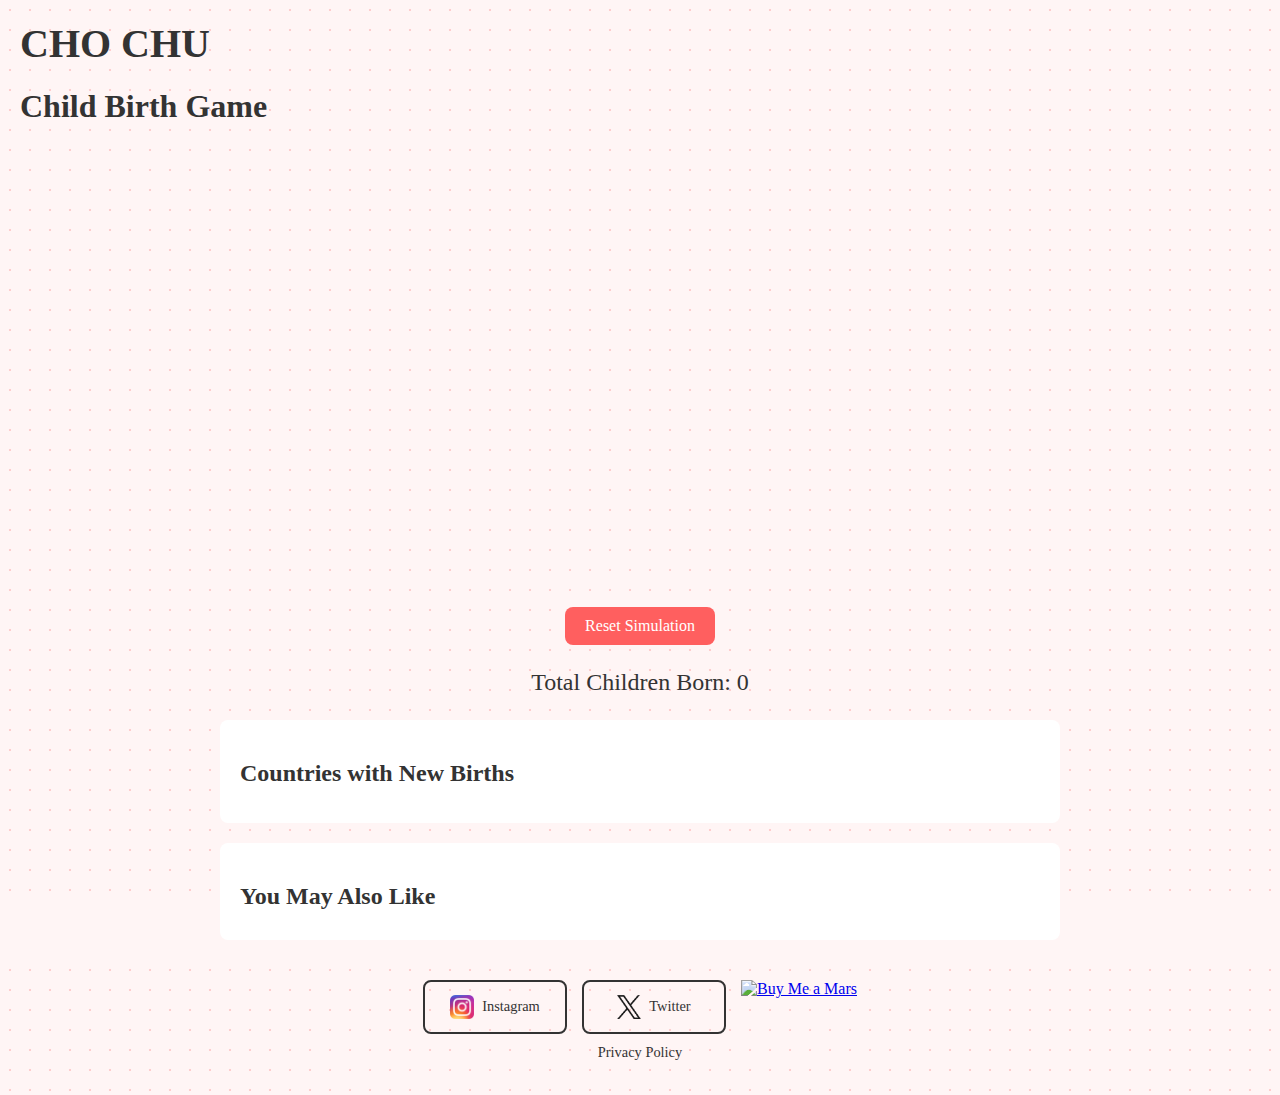
==== ChildBirth.html @ 8aeaf588 "Updated payment method" ====
<!DOCTYPE html>
<html lang="en">
<head>
  <meta charset="UTF-8">
  <meta name="viewport" content="width=device-width, initial-scale=1.0">
  <title>Child Birth Game</title>
  <link rel="stylesheet" href="https://cdnjs.cloudflare.com/ajax/libs/jvectormap/2.0.4/jquery-jvectormap.css">
  <link rel="stylesheet" href="stylesChild.css">
 
</head>
<body>
  <audio id="baby-cry-sound" src="sounds/baby-cry.mp3"></audio>
  <!-- Header -->
  <header>
    <a href="index.html" style="text-decoration: none; color: inherit;">
      <h1 class="logo">CHO CHU</h1>
    </a>
    <h1 class="game-title">Child Birth Game</h1>
  </header>

  <!-- Game Section -->
  <main>
    <!-- World Map -->
    <div class="world-map">
      <div id="world-map" style="width: 100%; height: 400px;"></div>
    </div>

    <button id="reset-button" class="reset-button">Reset Simulation</button>

    <!-- Total Child Count -->
    <div class="child-count">
      <p>Total Children Born: <span id="total-child-count">0</span></p>
    </div>

    <!-- Country List -->
    <div class="country-list">
      <h2>Countries with New Births</h2>
      <ul id="country-list">
        <!-- Countries will be added dynamically -->
      </ul>
    </div>

    <!-- You May Also Like -->
<div class="recommended-games">
  <h2>You May Also Like</h2>
  <div class="game-list">
      <!-- Games will be shuffled dynamically -->
  </div>
</div>

  <!-- Footer -->
  <footer>
    <div class="social-links">
      <a href="https://www.instagram.com/prithvi.dll/" target="_blank" class="social-link">
        <img src="insta_icon.png" alt="Instagram">
        <span>Instagram</span>
      </a>
      <a href="https://twitter.com" target="_blank" class="social-link">
        <img src="icon-twitter-x.webp" alt="Twitter">
        <span>Twitter</span>
      </a>
      <a href="https://www.buymeacoffee.com/chochu" target="_blank" >
        <img src="https://img.buymeacoffee.com/button-api/?text=Buy me a mars&emoji=🪐&slug=chochu&button_colour=FF5F5F&font_colour=ffffff&font_family=Lato&outline_colour=000000&coffee_colour=FFDD00" alt="Buy Me a Mars" />
      </a>
      <script data-bms="bms" data-bms_userupi="prithvibhai132-1@oksbi" data-bms_user_name="Prithvi Raj" data-bms_user_amount=""
      data-bms_usertmsq="Love my work? Support me with a small contribution via UPI!" src="https://buymeasamosa.github.io/bms-js/bms.js"></script>
    </div>
    <p class="privacy-policy">
      <a href="privacy-policy.html">Privacy Policy</a>
    </p>
  </footer>

  <!-- Leaflet CSS -->
<link rel="stylesheet" href="https://unpkg.com/leaflet/dist/leaflet.css" />

<!-- Leaflet JS -->
<script src="https://unpkg.com/leaflet/dist/leaflet.js"></script>

  <!-- jQuery -->
<script src="https://code.jquery.com/jquery-3.6.0.min.js"></script>

<!-- jVectorMap Map File (world-mill.js) -->
<script src="https://cdnjs.cloudflare.com/ajax/libs/jvectormap/2.0.4/maps/world-mill.js"></script>

<!-- jVectorMap Library -->
<script src="https://cdnjs.cloudflare.com/ajax/libs/jvectormap/2.0.4/jquery-jvectormap.min.js"></script>

<!-- Your Custom Script -->
<script src="scriptChild.js"></script>
</body>
</html>
---- stylesChild.css ----
/* General Styles */
body {
  font-family: 'Comic Neue', cursive; /* Kid-friendly font */
  margin: 0;
  padding: 0;
  background-color: #fff5f5; /* Very light pink */
  background-image: radial-gradient(#ffcccc 1px, transparent 1px); /* Tiny dots */
  background-size: 20px 20px; /* Size of the dots */
  background-attachment: fixed; /* Fixed background */
  color: #333;
  display: flex;
  flex-direction: column;
  min-height: 100vh; /* Ensure footer sticks to bottom */
}

/* Header */
header {
  padding: 20px;
  background-color: #fff5f5; /* Same as body background */
  background-image: radial-gradient(#ffcccc 1px, transparent 1px); /* Tiny dots */
  background-size: 20px 20px; /* Size of the dots */
}

.logo {
  font-family: 'Luckiest Guy', cursive;
  font-size: 2.5rem;
  color: #333;
  margin: 0;
  cursor: pointer; /* Add pointer cursor to indicate it's clickable */
}

.logo:hover {
  color: #382828; /* Optional: Add hover effect */
}

/* World Map */
/* World Map */
.world-map {
  text-align: center;
  margin: 20px 0;
  width: 100%;
  height: 400px; /* Fixed height for better visibility */
  overflow: hidden; /* Prevent scrolling */
}

#world-map {
  width: 100%;
  height: 100%;
}

/* Blinking Animation */
@keyframes blink {
  0% { opacity: 1; }
  50% { opacity: 0; }
  100% { opacity: 1; }
}

.blink-marker {
  font-size: 24px;
  animation: blink 1s infinite;
}

/* Child Count */
.child-count {
  text-align: center;
  font-size: 1.5rem;
  margin: 20px 0;
}

/* Country List */
.country-list {
  padding: 20px;
  background-color: #fff;
  border-radius: 8px;
  margin: 20px auto;
  max-width: 800px;
}

.country-list h2 {
  font-size: 1.5rem;
  margin-bottom: 10px;
}

.country-list ul {
  list-style: none;
  padding: 0;
}

.country-list li {
  display: flex;
  align-items: center;
  margin-bottom: 10px;
}

.country-list img {
  width: 30px;
  height: 20px;
  margin-right: 10px;
}

/* Recommended Games */
.recommended-games {
  padding: 20px;
  background-color: #fff;
  border-radius: 8px;
  margin: 20px auto;
  max-width: 800px;
}

.recommended-games h2 {
  font-size: 1.5rem;
  margin-bottom: 10px;
}

.game-list {
  display: grid;
  grid-template-columns: repeat(2, 1fr); /* 2 columns */
  gap: 10px; /* Space between banners */
}

.game-banner {
  background-color: #fff;
  border: 4px solid #ddd;
  border-radius: 8px;
  overflow: hidden;
  text-align: center;
  cursor: pointer;
  transition: transform 0.2s ease;
  position: relative;
  width: 100%; /* Full width of the grid cell */
  padding-top: 33.33%; /* 3:1 aspect ratio (1 / 3 * 100) */
}

.game-banner img {
  position: absolute;
  top: 0;
  left: 0;
  width: 100%;
  height: 100%;
  object-fit: cover; /* Ensure the image covers the banner */
}

.game-banner:hover {
  transform: scale(1.05);
}

/* Reset Button */
.reset-button {
  display: block;
  margin: 20px auto;
  padding: 10px 20px;
  font-size: 1rem;
  font-family: 'Comic Neue', cursive;
  color: #fff;
  background-color: #ff5f5f;
  border: none;
  border-radius: 8px;
  cursor: pointer;
  transition: background-color 0.3s ease, transform 0.2s ease;
}

.reset-button:hover {
  background-color: #ff0000;
  transform: scale(1.05);
}

/* Footer */
footer {
  text-align: center;
  padding: 20px;
  background-color: #fff5f5; /* Very light pink */
  background-image: radial-gradient(#ffcccc 1px, transparent 1px); /* Tiny dots */
  background-size: 20px 20px; /* Size of the dots */
  color: #333;
  margin-top: auto; /* Stick footer to bottom */
}

.social-links {
  display: flex;
  justify-content: center;
  gap: 15px;
  margin-bottom: 10px;
}

.social-link {
  display: flex;
  align-items: center;
  justify-content: center;
  text-decoration: none;
  color: #333;
  border: 2px solid #333;
  border-radius: 8px;
  width: 120px;
  height: 50px;
  transition: transform 0.2s ease, background-color 0.3s ease;
  padding: 0 10px;
}

.social-link:hover {
  transform: scale(1.1);
  background-color: rgba(255, 204, 204, 0.3);
}

.social-link img {
  width: 24px;
  height: 24px;
  margin-right: 8px;
}

.social-link span {
  font-size: 0.9rem;
}

.privacy-policy {
  margin-top: 10px;
  font-size: 0.9rem;
}

.privacy-policy a {
  color: #333;
  text-decoration: none;
}

.privacy-policy a:hover {
  text-decoration: underline;
}
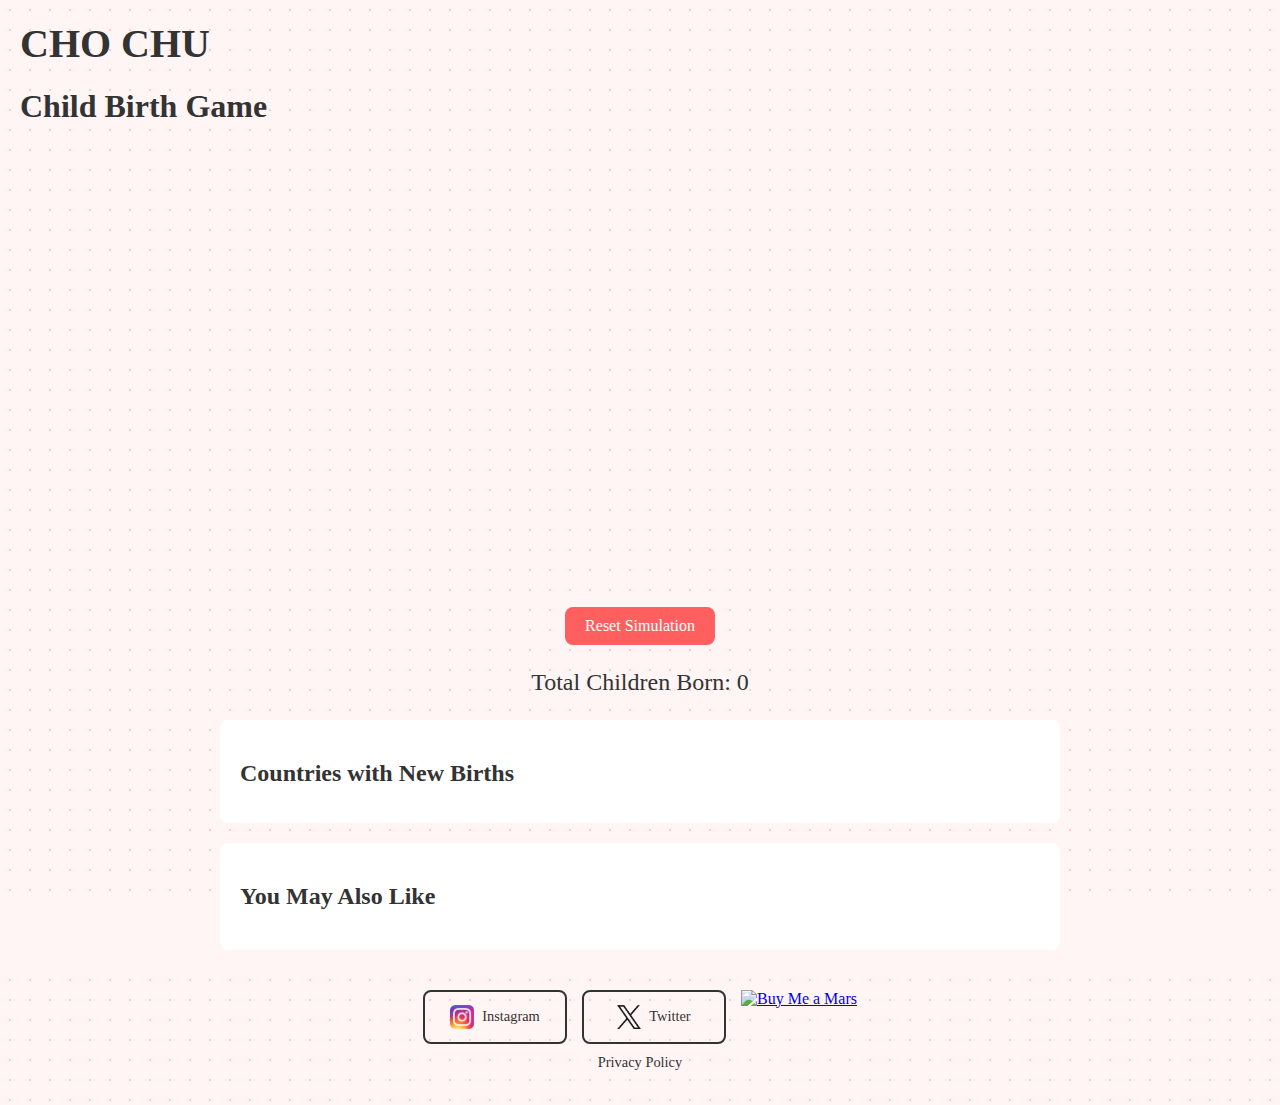
==== commit 6e6e5631: "Resolved merge conflicts" ====
--- a/ChildBirth.html
+++ b/ChildBirth.html
@@ -4,12 +4,15 @@
   <meta charset="UTF-8">
   <meta name="viewport" content="width=device-width, initial-scale=1.0">
   <title>Child Birth Game</title>
-  <link rel="stylesheet" href="https://cdnjs.cloudflare.com/ajax/libs/jvectormap/2.0.4/jquery-jvectormap.css">
-  <link rel="stylesheet" href="stylesChild.css">
- 
+  <!-- Leaflet CSS -->
+  <link rel="stylesheet" href="https://unpkg.com/leaflet/dist/leaflet.css" />
+  <!-- Custom CSS -->
+  <link rel="stylesheet" href="stylesChild.css" />
 </head>
 <body>
+  <!-- Audio for baby cry -->
   <audio id="baby-cry-sound" src="sounds/baby-cry.mp3"></audio>
+
   <!-- Header -->
   <header>
     <a href="index.html" style="text-decoration: none; color: inherit;">
@@ -22,9 +25,10 @@
   <main>
     <!-- World Map -->
     <div class="world-map">
-      <div id="world-map" style="width: 100%; height: 400px;"></div>
+      <div id="world-map"></div>
     </div>
 
+    <!-- Reset Button -->
     <button id="reset-button" class="reset-button">Reset Simulation</button>
 
     <!-- Total Child Count -->
@@ -40,13 +44,14 @@
       </ul>
     </div>
 
-    <!-- You May Also Like -->
-<div class="recommended-games">
-  <h2>You May Also Like</h2>
-  <div class="game-list">
-      <!-- Games will be shuffled dynamically -->
-  </div>
-</div>
+    <!-- Recommended Games -->
+    <div class="recommended-games">
+      <h2>You May Also Like</h2>
+      <div class="game-list">
+        <!-- Games will be shuffled dynamically -->
+      </div>
+    </div>
+  </main>
 
   <!-- Footer -->
   <footer>
@@ -59,33 +64,20 @@
         <img src="icon-twitter-x.webp" alt="Twitter">
         <span>Twitter</span>
       </a>
-      <a href="https://www.buymeacoffee.com/chochu" target="_blank" >
+      <a href="https://www.buymeacoffee.com/chochu" target="_blank">
         <img src="https://img.buymeacoffee.com/button-api/?text=Buy me a mars&emoji=🪐&slug=chochu&button_colour=FF5F5F&font_colour=ffffff&font_family=Lato&outline_colour=000000&coffee_colour=FFDD00" alt="Buy Me a Mars" />
       </a>
-      <script data-bms="bms" data-bms_userupi="prithvibhai132-1@oksbi" data-bms_user_name="Prithvi Raj" data-bms_user_amount=""
-      data-bms_usertmsq="Love my work? Support me with a small contribution via UPI!" src="https://buymeasamosa.github.io/bms-js/bms.js"></script>
     </div>
     <p class="privacy-policy">
       <a href="privacy-policy.html">Privacy Policy</a>
     </p>
   </footer>
 
-  <!-- Leaflet CSS -->
-<link rel="stylesheet" href="https://unpkg.com/leaflet/dist/leaflet.css" />
-
-<!-- Leaflet JS -->
-<script src="https://unpkg.com/leaflet/dist/leaflet.js"></script>
-
   <!-- jQuery -->
-<script src="https://code.jquery.com/jquery-3.6.0.min.js"></script>
-
-<!-- jVectorMap Map File (world-mill.js) -->
-<script src="https://cdnjs.cloudflare.com/ajax/libs/jvectormap/2.0.4/maps/world-mill.js"></script>
-
-<!-- jVectorMap Library -->
-<script src="https://cdnjs.cloudflare.com/ajax/libs/jvectormap/2.0.4/jquery-jvectormap.min.js"></script>
-
-<!-- Your Custom Script -->
-<script src="scriptChild.js"></script>
+  <script src="https://code.jquery.com/jquery-3.6.0.min.js"></script>
+  <!-- Leaflet JS -->
+  <script src="https://unpkg.com/leaflet/dist/leaflet.js"></script>
+  <!-- Custom Script -->
+  <script src="scriptChild.js"></script>
 </body>
 </html>--- a/stylesChild.css
+++ b/stylesChild.css
@@ -1,24 +1,24 @@
 /* General Styles */
 body {
-  font-family: 'Comic Neue', cursive; /* Kid-friendly font */
+  font-family: 'Comic Neue', cursive;
   margin: 0;
   padding: 0;
-  background-color: #fff5f5; /* Very light pink */
-  background-image: radial-gradient(#ffcccc 1px, transparent 1px); /* Tiny dots */
-  background-size: 20px 20px; /* Size of the dots */
-  background-attachment: fixed; /* Fixed background */
+  background-color: #fff5f5;
+  background-image: radial-gradient(#ffcccc 1px, transparent 1px);
+  background-size: 20px 20px;
+  background-attachment: fixed;
   color: #333;
   display: flex;
   flex-direction: column;
-  min-height: 100vh; /* Ensure footer sticks to bottom */
+  min-height: 100vh;
 }
 
 /* Header */
 header {
   padding: 20px;
-  background-color: #fff5f5; /* Same as body background */
-  background-image: radial-gradient(#ffcccc 1px, transparent 1px); /* Tiny dots */
-  background-size: 20px 20px; /* Size of the dots */
+  background-color: #fff5f5;
+  background-image: radial-gradient(#ffcccc 1px, transparent 1px);
+  background-size: 20px 20px;
 }
 
 .logo {
@@ -26,21 +26,19 @@
   font-size: 2.5rem;
   color: #333;
   margin: 0;
-  cursor: pointer; /* Add pointer cursor to indicate it's clickable */
+  cursor: pointer;
 }
 
 .logo:hover {
-  color: #382828; /* Optional: Add hover effect */
-}
-
-/* World Map */
+  color: #382828;
+}
+
 /* World Map */
 .world-map {
   text-align: center;
   margin: 20px 0;
   width: 100%;
-  height: 400px; /* Fixed height for better visibility */
-  overflow: hidden; /* Prevent scrolling */
+  height: 400px;
 }
 
 #world-map {
@@ -107,15 +105,10 @@
   max-width: 800px;
 }
 
-.recommended-games h2 {
-  font-size: 1.5rem;
-  margin-bottom: 10px;
-}
-
 .game-list {
   display: grid;
-  grid-template-columns: repeat(2, 1fr); /* 2 columns */
-  gap: 10px; /* Space between banners */
+  grid-template-columns: repeat(2, 1fr);
+  gap: 10px;
 }
 
 .game-banner {
@@ -127,17 +120,14 @@
   cursor: pointer;
   transition: transform 0.2s ease;
   position: relative;
-  width: 100%; /* Full width of the grid cell */
-  padding-top: 33.33%; /* 3:1 aspect ratio (1 / 3 * 100) */
+  width: 100%;
+  height: 150px;
 }
 
 .game-banner img {
-  position: absolute;
-  top: 0;
-  left: 0;
   width: 100%;
   height: 100%;
-  object-fit: cover; /* Ensure the image covers the banner */
+  object-fit: cover;
 }
 
 .game-banner:hover {
@@ -168,11 +158,11 @@
 footer {
   text-align: center;
   padding: 20px;
-  background-color: #fff5f5; /* Very light pink */
-  background-image: radial-gradient(#ffcccc 1px, transparent 1px); /* Tiny dots */
-  background-size: 20px 20px; /* Size of the dots */
-  color: #333;
-  margin-top: auto; /* Stick footer to bottom */
+  background-color: #fff5f5;
+  background-image: radial-gradient(#ffcccc 1px, transparent 1px);
+  background-size: 20px 20px;
+  color: #333;
+  margin-top: auto;
 }
 
 .social-links {
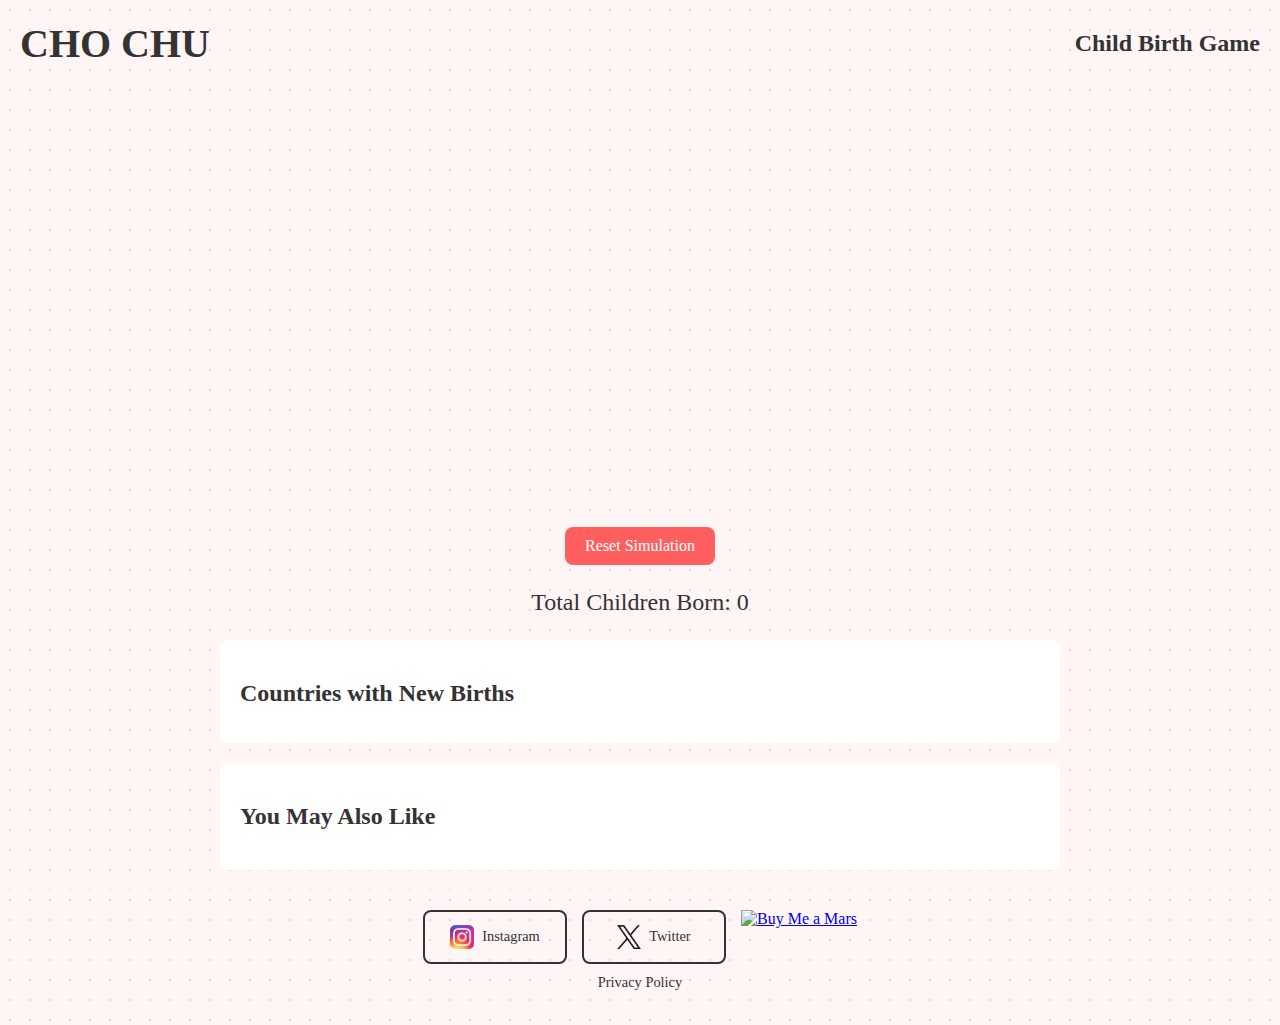
==== commit 2caaad2f: "Some major updates ( added logo game, fixed bugs)" ====
--- a/ChildBirth.html
+++ b/ChildBirth.html
@@ -1,83 +1,83 @@
-<!DOCTYPE html>
-<html lang="en">
-<head>
-  <meta charset="UTF-8">
-  <meta name="viewport" content="width=device-width, initial-scale=1.0">
-  <title>Child Birth Game</title>
-  <!-- Leaflet CSS -->
-  <link rel="stylesheet" href="https://unpkg.com/leaflet/dist/leaflet.css" />
-  <!-- Custom CSS -->
-  <link rel="stylesheet" href="stylesChild.css" />
-</head>
-<body>
-  <!-- Audio for baby cry -->
-  <audio id="baby-cry-sound" src="sounds/baby-cry.mp3"></audio>
-
-  <!-- Header -->
-  <header>
-    <a href="index.html" style="text-decoration: none; color: inherit;">
-      <h1 class="logo">CHO CHU</h1>
-    </a>
-    <h1 class="game-title">Child Birth Game</h1>
-  </header>
-
-  <!-- Game Section -->
-  <main>
-    <!-- World Map -->
-    <div class="world-map">
-      <div id="world-map"></div>
-    </div>
-
-    <!-- Reset Button -->
-    <button id="reset-button" class="reset-button">Reset Simulation</button>
-
-    <!-- Total Child Count -->
-    <div class="child-count">
-      <p>Total Children Born: <span id="total-child-count">0</span></p>
-    </div>
-
-    <!-- Country List -->
-    <div class="country-list">
-      <h2>Countries with New Births</h2>
-      <ul id="country-list">
-        <!-- Countries will be added dynamically -->
-      </ul>
-    </div>
-
-    <!-- Recommended Games -->
-    <div class="recommended-games">
-      <h2>You May Also Like</h2>
-      <div class="game-list">
-        <!-- Games will be shuffled dynamically -->
-      </div>
-    </div>
-  </main>
-
-  <!-- Footer -->
-  <footer>
-    <div class="social-links">
-      <a href="https://www.instagram.com/prithvi.dll/" target="_blank" class="social-link">
-        <img src="insta_icon.png" alt="Instagram">
-        <span>Instagram</span>
-      </a>
-      <a href="https://twitter.com" target="_blank" class="social-link">
-        <img src="icon-twitter-x.webp" alt="Twitter">
-        <span>Twitter</span>
-      </a>
-      <a href="https://www.buymeacoffee.com/chochu" target="_blank">
-        <img src="https://img.buymeacoffee.com/button-api/?text=Buy me a mars&emoji=🪐&slug=chochu&button_colour=FF5F5F&font_colour=ffffff&font_family=Lato&outline_colour=000000&coffee_colour=FFDD00" alt="Buy Me a Mars" />
-      </a>
-    </div>
-    <p class="privacy-policy">
-      <a href="privacy-policy.html">Privacy Policy</a>
-    </p>
-  </footer>
-
-  <!-- jQuery -->
-  <script src="https://code.jquery.com/jquery-3.6.0.min.js"></script>
-  <!-- Leaflet JS -->
-  <script src="https://unpkg.com/leaflet/dist/leaflet.js"></script>
-  <!-- Custom Script -->
-  <script src="scriptChild.js"></script>
-</body>
+<!DOCTYPE html>
+<html lang="en">
+<head>
+  <meta charset="UTF-8">
+  <meta name="viewport" content="width=device-width, initial-scale=1.0">
+  <title>Child Birth Game</title>
+  <!-- Leaflet CSS -->
+  <link rel="stylesheet" href="https://unpkg.com/leaflet/dist/leaflet.css" />
+  <!-- Custom CSS -->
+  <link rel="stylesheet" href="stylesChild.css" />
+</head>
+<body>
+  <!-- Audio for baby cry -->
+  <audio id="baby-cry-sound" src="sounds/baby-cry.mp3"></audio>
+
+  <!-- Header -->
+  <header>
+    <a href="index.html" style="text-decoration: none; color: inherit;">
+      <h1 class="logo">CHO CHU</h1>
+    </a>
+    <h1 class="game-title">Child Birth Game</h1>
+  </header>
+
+  <!-- Game Section -->
+  <main>
+    <!-- World Map -->
+    <div class="world-map">
+      <div id="world-map"></div>
+    </div>
+
+    <!-- Reset Button -->
+    <button id="reset-button" class="reset-button">Reset Simulation</button>
+
+    <!-- Total Child Count -->
+    <div class="child-count">
+      <p>Total Children Born: <span id="total-child-count">0</span></p>
+    </div>
+
+    <!-- Country List -->
+    <div class="country-list">
+      <h2>Countries with New Births</h2>
+      <ul id="country-list">
+        <!-- Countries will be added dynamically -->
+      </ul>
+    </div>
+
+    <!-- Recommended Games -->
+    <div class="recommended-games">
+      <h2>You May Also Like</h2>
+      <div class="game-list">
+        <!-- Games will be shuffled dynamically -->
+      </div>
+    </div>
+  </main>
+
+  <!-- Footer -->
+  <footer>
+    <div class="social-links">
+      <a href="https://www.instagram.com/prithvi.dll/" target="_blank" class="social-link">
+        <img src="insta_icon.png" alt="Instagram">
+        <span>Instagram</span>
+      </a>
+      <a href="https://twitter.com" target="_blank" class="social-link">
+        <img src="icon-twitter-x.webp" alt="Twitter">
+        <span>Twitter</span>
+      </a>
+      <a href="https://www.buymeacoffee.com/chochu" target="_blank">
+        <img src="https://img.buymeacoffee.com/button-api/?text=Buy me a mars&emoji=🪐&slug=chochu&button_colour=FF5F5F&font_colour=ffffff&font_family=Lato&outline_colour=000000&coffee_colour=FFDD00" alt="Buy Me a Mars" />
+      </a>
+    </div>
+    <p class="privacy-policy">
+      <a href="privacy-policy.html">Privacy Policy</a>
+    </p>
+  </footer>
+
+  <!-- jQuery -->
+  <script src="https://code.jquery.com/jquery-3.6.0.min.js"></script>
+  <!-- Leaflet JS -->
+  <script src="https://unpkg.com/leaflet/dist/leaflet.js"></script>
+  <!-- Custom Script -->
+  <script src="scriptChild.js"></script>
+</body>
 </html>--- a/stylesChild.css
+++ b/stylesChild.css
@@ -1,216 +1,245 @@
-/* General Styles */
-body {
-  font-family: 'Comic Neue', cursive;
-  margin: 0;
-  padding: 0;
-  background-color: #fff5f5;
-  background-image: radial-gradient(#ffcccc 1px, transparent 1px);
-  background-size: 20px 20px;
-  background-attachment: fixed;
-  color: #333;
-  display: flex;
-  flex-direction: column;
-  min-height: 100vh;
-}
-
-/* Header */
-header {
-  padding: 20px;
-  background-color: #fff5f5;
-  background-image: radial-gradient(#ffcccc 1px, transparent 1px);
-  background-size: 20px 20px;
-}
-
-.logo {
-  font-family: 'Luckiest Guy', cursive;
-  font-size: 2.5rem;
-  color: #333;
-  margin: 0;
-  cursor: pointer;
-}
-
-.logo:hover {
-  color: #382828;
-}
-
-/* World Map */
-.world-map {
-  text-align: center;
-  margin: 20px 0;
-  width: 100%;
-  height: 400px;
-}
-
-#world-map {
-  width: 100%;
-  height: 100%;
-}
-
-/* Blinking Animation */
-@keyframes blink {
-  0% { opacity: 1; }
-  50% { opacity: 0; }
-  100% { opacity: 1; }
-}
-
-.blink-marker {
-  font-size: 24px;
-  animation: blink 1s infinite;
-}
-
-/* Child Count */
-.child-count {
-  text-align: center;
-  font-size: 1.5rem;
-  margin: 20px 0;
-}
-
-/* Country List */
-.country-list {
-  padding: 20px;
-  background-color: #fff;
-  border-radius: 8px;
-  margin: 20px auto;
-  max-width: 800px;
-}
-
-.country-list h2 {
-  font-size: 1.5rem;
-  margin-bottom: 10px;
-}
-
-.country-list ul {
-  list-style: none;
-  padding: 0;
-}
-
-.country-list li {
-  display: flex;
-  align-items: center;
-  margin-bottom: 10px;
-}
-
-.country-list img {
-  width: 30px;
-  height: 20px;
-  margin-right: 10px;
-}
-
-/* Recommended Games */
-.recommended-games {
-  padding: 20px;
-  background-color: #fff;
-  border-radius: 8px;
-  margin: 20px auto;
-  max-width: 800px;
-}
-
-.game-list {
-  display: grid;
-  grid-template-columns: repeat(2, 1fr);
-  gap: 10px;
-}
-
-.game-banner {
-  background-color: #fff;
-  border: 4px solid #ddd;
-  border-radius: 8px;
-  overflow: hidden;
-  text-align: center;
-  cursor: pointer;
-  transition: transform 0.2s ease;
-  position: relative;
-  width: 100%;
-  height: 150px;
-}
-
-.game-banner img {
-  width: 100%;
-  height: 100%;
-  object-fit: cover;
-}
-
-.game-banner:hover {
-  transform: scale(1.05);
-}
-
-/* Reset Button */
-.reset-button {
-  display: block;
-  margin: 20px auto;
-  padding: 10px 20px;
-  font-size: 1rem;
-  font-family: 'Comic Neue', cursive;
-  color: #fff;
-  background-color: #ff5f5f;
-  border: none;
-  border-radius: 8px;
-  cursor: pointer;
-  transition: background-color 0.3s ease, transform 0.2s ease;
-}
-
-.reset-button:hover {
-  background-color: #ff0000;
-  transform: scale(1.05);
-}
-
-/* Footer */
-footer {
-  text-align: center;
-  padding: 20px;
-  background-color: #fff5f5;
-  background-image: radial-gradient(#ffcccc 1px, transparent 1px);
-  background-size: 20px 20px;
-  color: #333;
-  margin-top: auto;
-}
-
-.social-links {
-  display: flex;
-  justify-content: center;
-  gap: 15px;
-  margin-bottom: 10px;
-}
-
-.social-link {
-  display: flex;
-  align-items: center;
-  justify-content: center;
-  text-decoration: none;
-  color: #333;
-  border: 2px solid #333;
-  border-radius: 8px;
-  width: 120px;
-  height: 50px;
-  transition: transform 0.2s ease, background-color 0.3s ease;
-  padding: 0 10px;
-}
-
-.social-link:hover {
-  transform: scale(1.1);
-  background-color: rgba(255, 204, 204, 0.3);
-}
-
-.social-link img {
-  width: 24px;
-  height: 24px;
-  margin-right: 8px;
-}
-
-.social-link span {
-  font-size: 0.9rem;
-}
-
-.privacy-policy {
-  margin-top: 10px;
-  font-size: 0.9rem;
-}
-
-.privacy-policy a {
-  color: #333;
-  text-decoration: none;
-}
-
-.privacy-policy a:hover {
-  text-decoration: underline;
+/* General Styles */
+body {
+  font-family: 'Comic Neue', cursive;
+  margin: 0;
+  padding: 0;
+  background-color: #fff5f5;
+  background-image: radial-gradient(#ffcccc 1px, transparent 1px);
+  background-size: 20px 20px;
+  background-attachment: fixed;
+  color: #333;
+  display: flex;
+  flex-direction: column;
+  min-height: 100vh;
+}
+
+/* Header */
+header {
+  padding: 20px;
+  background-color: #fff5f5;
+  background-image: radial-gradient(#ffcccc 1px, transparent 1px);
+  background-size: 20px 20px;
+  display: flex;
+  justify-content: space-between; /* Space out logo and game title */
+  align-items: center; /* Vertically center items */
+}
+
+.logo {
+  font-family: 'Luckiest Guy', cursive;
+  font-size: 2.5rem;
+  color: #333;
+  margin: 0;
+  cursor: pointer;
+}
+
+.logo:hover {
+  color: #382828;
+}
+
+.game-title {
+  font-size: 1.5rem; /* Adjust size as needed */
+  margin: 0; /* Remove default margin */
+}
+
+/* World Map */
+.world-map {
+  text-align: center;
+  margin: 20px 0;
+  width: 100%;
+  height: 400px;
+}
+
+#world-map {
+  width: 100%;
+  height: 100%;
+}
+
+/* Blinking Animation */
+@keyframes blink {
+  0% { opacity: 1; }
+  50% { opacity: 0; }
+  100% { opacity: 1; }
+}
+
+.blink-marker {
+  font-size: 24px;
+  animation: blink 1s infinite;
+}
+
+/* Child Count */
+.child-count {
+  text-align: center;
+  font-size: 1.5rem;
+  margin: 20px 0;
+}
+
+/* Country List */
+.country-list {
+  padding: 20px;
+  background-color: #fff;
+  border-radius: 8px;
+  margin: 20px auto;
+  max-width: 800px;
+}
+
+.country-list h2 {
+  font-size: 1.5rem;
+  margin-bottom: 10px;
+}
+
+.country-list ul {
+  list-style: none;
+  padding: 0;
+}
+
+.country-list li {
+  display: flex;
+  align-items: center;
+  margin-bottom: 10px;
+}
+
+.country-list img {
+  width: 30px;
+  height: 20px;
+  margin-right: 10px;
+}
+
+/* Recommended Games */
+.recommended-games {
+  padding: 20px;
+  background-color: #fff;
+  border-radius: 8px;
+  margin: 20px auto;
+  max-width: 800px;
+}
+
+.game-list {
+  display: grid;
+  grid-template-columns: repeat(2, 1fr); /* Default to 2 columns */
+  gap: 10px;
+}
+
+/* Responsive adjustments for mobile devices */
+@media (max-width: 768px) {
+  .game-list {
+    grid-template-columns: 1fr; /* Switch to 1 column on smaller screens */
+  }
+}
+
+.game-banner {
+  background-color: #fff;
+  border: 4px solid #ddd;
+  border-radius: 8px;
+  overflow: hidden;
+  text-align: center;
+  cursor: pointer;
+  transition: transform 0.2s ease;
+  position: relative;
+  width: 100%;
+  height: 150px;
+}
+
+.game-banner img {
+  width: 100%;
+  height: 100%;
+  object-fit: cover;
+}
+
+.game-banner:hover {
+  transform: scale(1.05);
+}
+
+/* Reset Button */
+.reset-button {
+  display: block;
+  margin: 20px auto;
+  padding: 10px 20px;
+  font-size: 1rem;
+  font-family: 'Comic Neue', cursive;
+  color: #fff;
+  background-color: #ff5f5f;
+  border: none;
+  border-radius: 8px;
+  cursor: pointer;
+  transition: background-color 0.3s ease, transform 0.2s ease;
+}
+
+.reset-button:hover {
+  background-color: #ff0000;
+  transform: scale(1.05);
+}
+
+/* Footer */
+footer {
+  text-align: center;
+  padding: 20px;
+  background-color: #fff5f5;
+  background-image: radial-gradient(#ffcccc 1px, transparent 1px);
+  background-size: 20px 20px;
+  color: #333;
+  margin-top: auto;
+}
+
+.social-links {
+  display: flex;
+  justify-content: center;
+  gap: 15px;
+  margin-bottom: 10px;
+  flex-wrap: wrap; /* Allow wrapping on smaller screens */
+}
+
+.social-link {
+  display: flex;
+  align-items: center;
+  justify-content: center;
+  text-decoration: none;
+  color: #333;
+  border: 2px solid #333;
+  border-radius: 8px;
+  width: 120px;
+  height: 50px;
+  transition: transform 0.2s ease, background-color 0.3s ease;
+  padding: 0 10px;
+}
+
+.social-link:hover {
+  transform: scale(1.1);
+  background-color: rgba(255, 204, 204, 0.3);
+}
+
+.social-link img {
+  width: 24px;
+  height: 24px;
+  margin-right: 8px;
+}
+
+.social-link span {
+  font-size: 0.9rem;
+}
+
+.privacy-policy {
+  margin-top: 10px;
+  font-size: 0.9rem;
+}
+
+.privacy-policy a {
+  color: #333;
+  text-decoration: none;
+}
+
+.privacy-policy a:hover {
+  text-decoration: underline;
+}
+
+/* Responsive adjustments for mobile devices */
+@media (max-width: 768px) {
+  .social-links {
+    flex-direction: column; /* Stack links in a single column */
+    align-items: center; /* Center items horizontally */
+  }
+
+  .social-link {
+    width: 100%; /* Full width for better touch targets */
+    max-width: 200px; /* Optional: Limit maximum width */
+  }
 }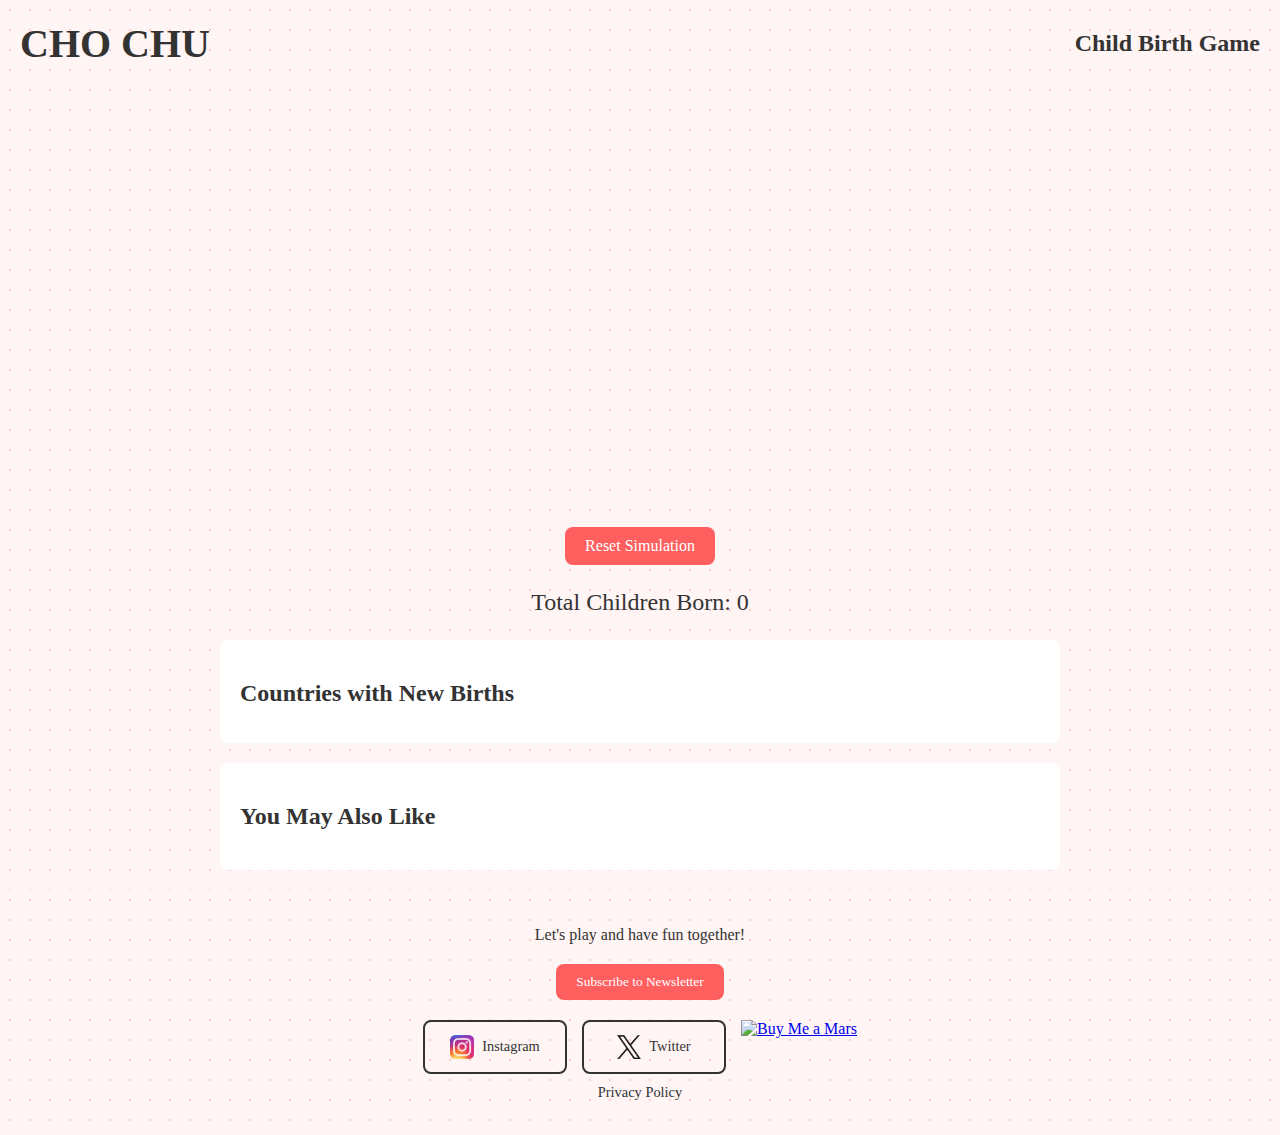
==== commit 24544394: "major update" ====
--- a/ChildBirth.html
+++ b/ChildBirth.html
@@ -55,6 +55,61 @@
 
   <!-- Footer -->
   <footer>
+
+    <p class="custom-text">Let's play and have fun together!</p>
+  
+   <!-- Newsletter Button -->
+  <button id="newsletter-btn" class="newsletter-btn">Subscribe to Newsletter</button>
+
+  <!-- Newsletter Popup Form -->
+  <div id="newsletter-popup" class="newsletter-popup">
+    <div class="popup-content">
+      <span id="close-popup" class="close-popup">&times;</span>
+      
+      <!-- MailerLite Form -->
+      <div id="mlb2-22982383" class="ml-form-embedContainer ml-subscribe-form ml-subscribe-form-22982383">
+        <div class="ml-form-align-center">
+          <div class="ml-form-embedWrapper embedForm">
+            <div class="ml-form-embedBody ml-form-embedBodyDefault row-form">
+              <div class="ml-form-embedContent">
+                <h4>Subscribe to Our Newsletter</h4>
+                <p>Get a new game</p>
+              </div>
+              <form class="ml-block-form" action="https://assets.mailerlite.com/jsonp/1348609/forms/147109408369805286/subscribe" data-code="" method="post" target="_blank">
+                <div class="ml-form-formContent">
+                  <div class="ml-form-fieldRow ml-last-item">
+                    <div class="ml-field-group ml-field-email ml-validate-email ml-validate-required">
+                      <input aria-label="email" aria-required="true" type="email" class="form-control" data-inputmask="" name="fields[email]" placeholder="Email" autocomplete="email">
+                    </div>
+                  </div>
+                </div>
+                <input type="hidden" name="ml-submit" value="1">
+                <div class="ml-form-embedSubmit">
+                  <button type="submit" class="primary">Subscribe</button>
+                  <button disabled="disabled" style="display: none;" type="button" class="loading">
+                    <div class="ml-form-embedSubmitLoad"></div>
+                    <span class="sr-only">Loading...</span>
+                  </button>
+                </div>
+                <input type="hidden" name="anticsrf" value="true">
+              </form>
+            </div>
+            <div class="ml-form-successBody row-success" style="display: none">
+              <div class="ml-form-successContent">
+                <h4>Thank you!</h4>
+                <p>You have successfully joined our subscriber list.</p>
+              </div>
+            </div>
+          </div>
+        </div>
+      </div>
+    </div>
+  </div>
+
+
+
+
+  
     <div class="social-links">
       <a href="https://www.instagram.com/prithvi.dll/" target="_blank" class="social-link">
         <img src="insta_icon.png" alt="Instagram">
--- a/stylesChild.css
+++ b/stylesChild.css
@@ -242,4 +242,226 @@
     width: 100%; /* Full width for better touch targets */
     max-width: 200px; /* Optional: Limit maximum width */
   }
+}
+
+
+
+
+/* Newsletter Button */
+.newsletter-btn {
+  padding: 10px 20px;
+  background-color: #ff5f5f;
+  color: #fff;
+  border: none;
+  border-radius: 8px;
+  cursor: pointer;
+  font-family: 'Comic Neue', cursive;
+  transition: background-color 0.3s ease, transform 0.2s ease;
+  margin: 20px auto;
+  display: block;
+}
+
+.newsletter-btn:hover {
+  background-color: #ff0000;
+  transform: scale(1.05);
+}
+
+/* Popup Styles */
+.newsletter-popup {
+  display: none; /* Hidden by default */
+  position: fixed;
+  top: 0;
+  left: 0;
+  width: 100%;
+  height: 100%;
+  background-color: rgba(0, 0, 0, 0.5); /* Semi-transparent background */
+  justify-content: center;
+  align-items: center;
+  z-index: 1000; /* Ensure it's on top */
+}
+
+.popup-content {
+  background-color: #fff;
+  padding: 20px;
+  border-radius: 8px;
+  position: relative;
+  max-width: 500px;
+  width: 90%;
+}
+
+.close-popup {
+  position: absolute;
+  top: 10px;
+  right: 10px;
+  font-size: 24px;
+  cursor: pointer;
+  color: #333;
+}
+
+.close-popup:hover {
+  color: #ff5f5f;
+}
+
+/* MailerLite Form Overrides */
+.ml-form-embedContainer {
+  width: 100% !important;
+  max-width: 500px !important;
+  margin: 0 auto !important;
+}
+
+.ml-form-embedWrapper {
+  background-color: transparent !important;
+  box-shadow: none !important;
+  padding: 0 !important;
+}
+
+.ml-form-embedContent h4 {
+  color: #333 !important;
+  font-family: 'Comic Neue', cursive !important;
+}
+
+.ml-form-embedContent p {
+  color: #666 !important;
+  font-family: 'Comic Neue', cursive !important;
+}
+
+.ml-form-embedSubmit button {
+  background-color: #ff5f5f !important;
+  border-radius: 8px !important;
+  transition: all 0.3s ease !important;
+}
+
+.ml-form-embedSubmit button:hover {
+  background-color: #ff0000 !important;
+  transform: scale(1.05) !important;
+}
+
+/* Mobile Responsiveness */
+@media (max-width: 480px) {
+  .ml-form-embedContainer {
+    width: 90% !important;
+  }
+
+  .ml-form-embedContent h4 {
+    font-size: 24px !important;
+  }
+
+  .ml-form-embedContent p {
+    font-size: 14px !important;
+  }
+}
+
+/* Email Input */
+.ml-form-embedContainer .ml-form-embedWrapper .ml-form-embedBody .ml-form-fieldRow input[type="email"] {
+  width: 100% !important;
+  padding: 12px 16px !important;
+  border: 2px solid #ddd !important;
+  border-radius: 8px !important;
+  font-family: 'Comic Neue', cursive !important;
+  font-size: 16px !important;
+  color: #333 !important;
+  outline: none !important;
+  transition: border-color 0.3s ease !important;
+}
+
+.ml-form-embedContainer .ml-form-embedWrapper .ml-form-embedBody .ml-form-fieldRow input[type="email"]:focus {
+  border-color: #ff5f5f !important;
+}
+
+/* Placeholder Text */
+.ml-form-embedContainer .ml-form-embedWrapper .ml-form-embedBody .ml-form-fieldRow input[type="email"]::placeholder {
+  color: #999 !important;
+  font-family: 'Comic Neue', cursive !important;
+}
+
+/* Email Input */
+.ml-form-embedContainer .ml-form-embedWrapper .ml-form-embedBody .ml-form-fieldRow input[type="email"] {
+  width: 100% !important;
+  padding: 12px 16px !important;
+  border: 2px solid #ddd !important;
+  border-radius: 8px !important;
+  font-family: 'Comic Neue', cursive !important;
+  font-size: 16px !important;
+  color: #333 !important;
+  outline: none !important;
+  transition: border-color 0.3s ease !important;
+  margin-bottom: 15px !important; /* Add space below the input */
+}
+
+.ml-form-embedContainer .ml-form-embedWrapper .ml-form-embedBody .ml-form-fieldRow input[type="email"]:focus {
+  border-color: #ff5f5f !important;
+}
+
+/* Placeholder Text */
+.ml-form-embedContainer .ml-form-embedWrapper .ml-form-embedBody .ml-form-fieldRow input[type="email"]::placeholder {
+  color: #999 !important;
+  font-family: 'Comic Neue', cursive !important;
+}
+
+/* Space between text and email input */
+.ml-form-embedContainer .ml-form-embedWrapper .ml-form-embedBody .ml-form-embedContent {
+  margin-bottom: 20px !important; /* Add space below the text */
+}
+
+/* Email Input */
+.ml-form-embedContainer .ml-form-embedWrapper .ml-form-embedBody .ml-form-fieldRow input[type="email"] {
+  width: 100% !important;
+  padding: 12px 16px !important;
+  border: 2px solid #ddd !important;
+  border-radius: 8px !important;
+  font-family: 'Comic Neue', cursive !important;
+  font-size: 16px !important;
+  color: #333 !important;
+  outline: none !important;
+  transition: border-color 0.3s ease !important;
+  margin-bottom: 15px !important; /* Add space below the input */
+}
+
+.ml-form-embedContainer .ml-form-embedWrapper .ml-form-embedBody .ml-form-fieldRow input[type="email"]:focus {
+  border-color: #ff5f5f !important;
+}
+
+/* Placeholder Text */
+.ml-form-embedContainer .ml-form-embedWrapper .ml-form-embedBody .ml-form-fieldRow input[type="email"]::placeholder {
+  color: #999 !important;
+  font-family: 'Comic Neue', cursive !important;
+}
+
+/* Subscribe Button */
+.ml-form-embedContainer .ml-form-embedWrapper .ml-form-embedBody .ml-form-embedSubmit button {
+  width: 100% !important;
+  padding: 12px 16px !important;
+  background-color: #ff5f5f !important;
+  color: #fff !important;
+  border: none !important;
+  border-radius: 8px !important;
+  font-family: 'Comic Neue', cursive !important;
+  font-size: 16px !important;
+  font-weight: bold !important;
+  cursor: pointer !important;
+  transition: background-color 0.3s ease, transform 0.2s ease !important;
+}
+
+.ml-form-embedContainer .ml-form-embedWrapper .ml-form-embedBody .ml-form-embedSubmit button:hover {
+  background-color: #ff0000 !important;
+  transform: scale(1.02) !important;
+}
+
+/* Success Message */
+.ml-form-embedContainer .ml-form-embedWrapper .ml-form-embedBody .ml-form-successBody {
+  text-align: center !important;
+  padding: 20px !important;
+}
+
+.ml-form-embedContainer .ml-form-embedWrapper .ml-form-embedBody .ml-form-successBody h4 {
+  color: #333 !important;
+  font-family: 'Comic Neue', cursive !important;
+  font-size: 24px !important;
+  margin-bottom: 10px !important;
+}
+
+.ml-form-embedContainer .ml-form-embedWrapper .ml-form-embedBody .ml-form-successBody p {
+  color: #666 !important;
+  font-family: 'Comic Neue', cursive !important;
+  font-size: 16px !important;
 }